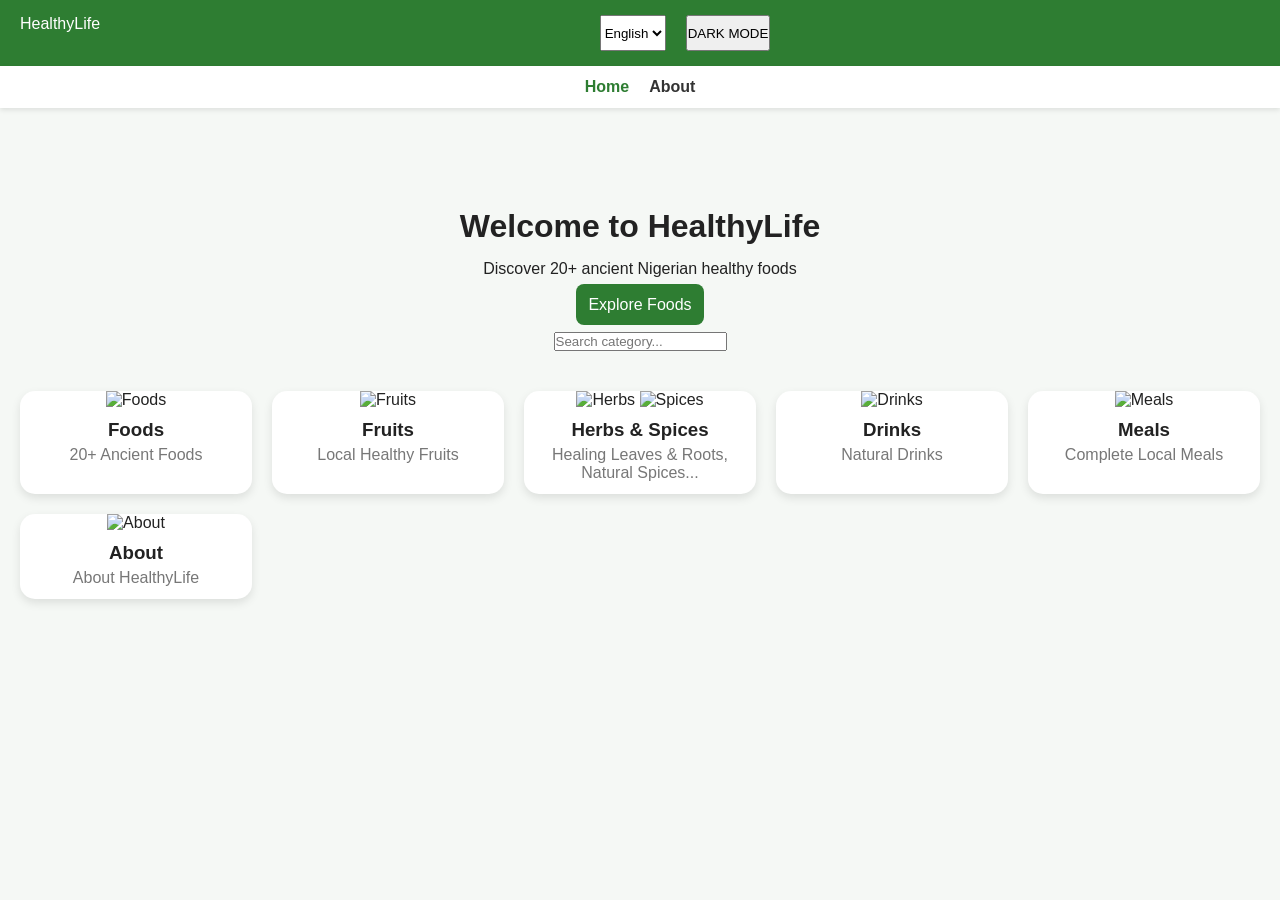
==== index.html @ 1957ff74 "Added food website" ====
<!DOCTYPE html>
<html lang="en">
<head>
    <meta charset="UTF-8">
    <meta name="viewport" content="width=device-width, initial-scale=1.0">
    <title>Welcome-HealthyLife</title>
    <link rel="stylesheet" href="food.css">
</head>
<body>
    <header class="top-header">
<div class="logo">HealthyLife</div>

<div class="header-right"><br>
<select name="" id="languageSelect">
    <option value="en">English</option>
    <option value="ig">Igbo</option>
    <option value="yo">Yoruba</option>
    <option value="ha">Hausa</option>
    <option value="fr">French</option>
</select>
<br><br>
<button id="themeBtn">DARK MODE</button>

</div>
<br>
</header>

<nav class="main-nav">
<a href="index.html" class="active" data-en="Home" data-ig="Ulo" data-yo="Ile" data-ha="Gida" data-fr="Accueil">Home</a>



<a href="about.html" data-en="About" data-ig="Gbasara" data-yo="Nipa" data-ha="Game da" data-fr="A propos">About</a>

</nav>

<section class="welcome-box">

<h1 id="welcomeText">Welcome to HealthyLife</h1>

<p data-en="Discover 20+ ancient Nigerian healthy foods" data-ig="Choputa nri Igbo 20+" data-yo="Ṣawari ounje 20+" data-ha="Gano abinci 20+" data-fr="Decouvrez 20+ aliments">Discover 20+  ancient Nigerian healthy foods</p>
<br>
<a href="foods-page.html" class="main-btn">Explore Foods</a>
 <br><br>
<input type="text" id="homeSearch" placeholder="Search category...">
</section>

<div class="category-container">
  <div class="category-box" onclick="location.href='foods-page.html'">
    <img src="../images/food 1.jpg" alt="Foods">
    <h3>Foods</h3>
    <p>20+ Ancient Foods</p>
  </div>
  <div class="category-box" onclick="location.href='fruits-page.html'">
    <img src="../images/grapes.webp" alt="Fruits">
    <h3>Fruits</h3>
    <p>Local Healthy Fruits</p>
  </div>
  <div class="category-box" onclick="location.href='herbs-page.html'">
    <img src="../images/neem-leaf.jpg" alt="Herbs"> <img src="../images/cinnamon.jpg" alt="Spices" width="100px" height="50px">
    <h3>Herbs & Spices</h3>
    <p>Healing Leaves & Roots, Natural Spices...</p>
  </div>
  <div class="category-box" onclick="location.href='drinks-page.html'">
    <img src="../images/soya-milk.jpg" alt="Drinks">
    <h3>Drinks</h3>
    <p>Natural Drinks</p>
  </div>
  <div class="category-box" onclick="location.href='meals-page.html'">
    <img src="../images/food 3.jpg" alt="Meals">
    <h3>Meals</h3>
    <p>Complete Local Meals</p>
  </div>

  

  <div class="category-box" onclick="location.href='about.html'">
    <img src="../images/food icon.png" alt="About">
    <h3>About</h3>
    <p>About HealthyLife</p>
  </div>
</div>

<script src="food.js"></script>

<script>
    let savedName=localStorage.getItem("healthyUser");
    if (savedName) {
        document.getElementById("welcomeText").innerText="Welcome," + savedName + "!";
    } 

</script>

<script>
    document.getElementById("homeSearch").addEventListener("input",function () {
        let v = this.value.toLowerCase();
        document.querySelectorAll(".category-box").forEach(b => {
            b.style.display = b.innerText.toLowerCase().includes(v)?"block":"none";
        });
    })
</script>
</body>
</html>
---- food.css ----
*{
    margin: 0;
    padding: 0;
    box-sizing: border-box;
    font-family: Arial, Helvetica, sans-serif;

}

body{
background: #f5f8f5;
color: #222;
transition: 0.3s;

}

body.dark{
    background: #121212;
    color: #eee;

}

.center-body{
  display: flex;
  justify-content: center;
  align-items: center;
  height: 100vh;

}

.top-header{
display: flex;
justify-content: space-between;
padding: 15px 20px;
background-color: #2e7d32;
color: white;

}

body.dark.top-header{
background: #1b1b1b;

}

.header-right{
    display: flex;
    gap: 10px;

}

.main-nav{
    display: flex;
    justify-content: center;
    gap: 20px;
    padding: 12px;
    background: white;
    box-shadow: 0 2px 5px rgba(0, 0, 0, 0.1);

}

body.dark.main-nav{
    background: #1e1e1e;
}

.main-nav a{
    text-decoration: none;
    color: #333;
    font-weight: bold;
}

body.dark.main-nav a{
    color: #eee;
}

.main-nav a.active{
    color: #2e7d32;
}

.form-box{
    background: white;
    padding: 25px;
    width: 90%;
    max-width: 350px;
    border-radius: 12px;
    box-shadow: 0 4px 12px rgba(0, 0, 0, 0.1);
    display: flex;
    flex-direction: column;
    gap: 15px;
}

body.dark.form-box{
    background: #1e1e1e
}

.form-box input{
    padding: 12px;
    border: 1px solid #ccc;
    border-radius: 8px;
}

.form-box button, .main-btn{
    padding: 12px;
    background: #2e7d32;
    color: white;
    border: none;
    border-radius: 8px;
    cursor: pointer;
    text-decoration: none;
    text-align: center;
}

.lang-row{
    display: flex;
    justify-content: space-between;
    margin-top: 10px;
}

.welcome-box{
    text-align: center;
    margin-top: 80px;
    padding: 20px;
}

.welcome-box h1{
    font-size: 32px;
    margin-bottom: 15px;
}

.foods-hero{
    text-align: center;
    padding: 25px 15px ;
}

.foods-hero input{
    margin-top: 15px;
    padding: 12px;
    width: 90%;
    max-width: 400px;
    border-radius: 20px;
    border: 1px solid #ccc;
}

.foods-container{
    display: grid;
    grid-template-columns: repeat(auto-fit, minmax(160px, 1fr));
    gap: 15px;
    padding: 20px;
}

.food-card{
    background: white;
    border-radius: 12px;
    padding: 15px;
    text-align: center;
    box-shadow: 0 3px 8px rgba(0, 0, 0, 0.8);
}

body.dark.food-card{
    background: #1e1e1e;
}

.food-img{
    background: #e8f5e9;
    padding: 20px;
    border-radius: 10px;
    margin-bottom: 10px;
    font-weight: bold;
}

.tribe{
    font-size: 12px;
    background: #2e7d32;
    color: white;
    padding: 3px 8px;
    border-radius: 10px;
}

.food-card p{
    font-size: 13px;
    margin: 10px 0;

}

.food-card button{
    padding: 8px 12px;
    border: none;
    background: #2e7d32;
    color: white;
    border-radius: 6px;
    cursor: pointer;
}

.food-img-real{
    width: 100%;
    height: 180px;
    object-fit: cover;
    border-radius: 12px 12px 0 0;
    background: #e0e0e0;
    display: block;
}

.english-name{
    color: #777;
    font-size: 0.9em;
    margin: 2px 0;
}

.food-card{
    overflow: hidden;
    border-radius: 12px;
}

.category-container{
 display:grid;
 grid-template-columns:repeat(auto-fit,minmax(220px,1fr));
 gap:20px;
 padding:20px;
}
.category-box{
 background:#fff;
 border-radius:15px;
 overflow:hidden;
 box-shadow:0 4px 10px rgba(0,0,0,0.1);
 cursor:pointer;
 text-align:center;
 transition:0.3s;
}
.category-box:hover{transform:translateY(-5px);}
.category-box img{width:100%; height:160px; object-fit:cover;}
.category-box h3{margin:10px 0 5px;}
.category-box p{color:#777; margin-bottom:12px;}
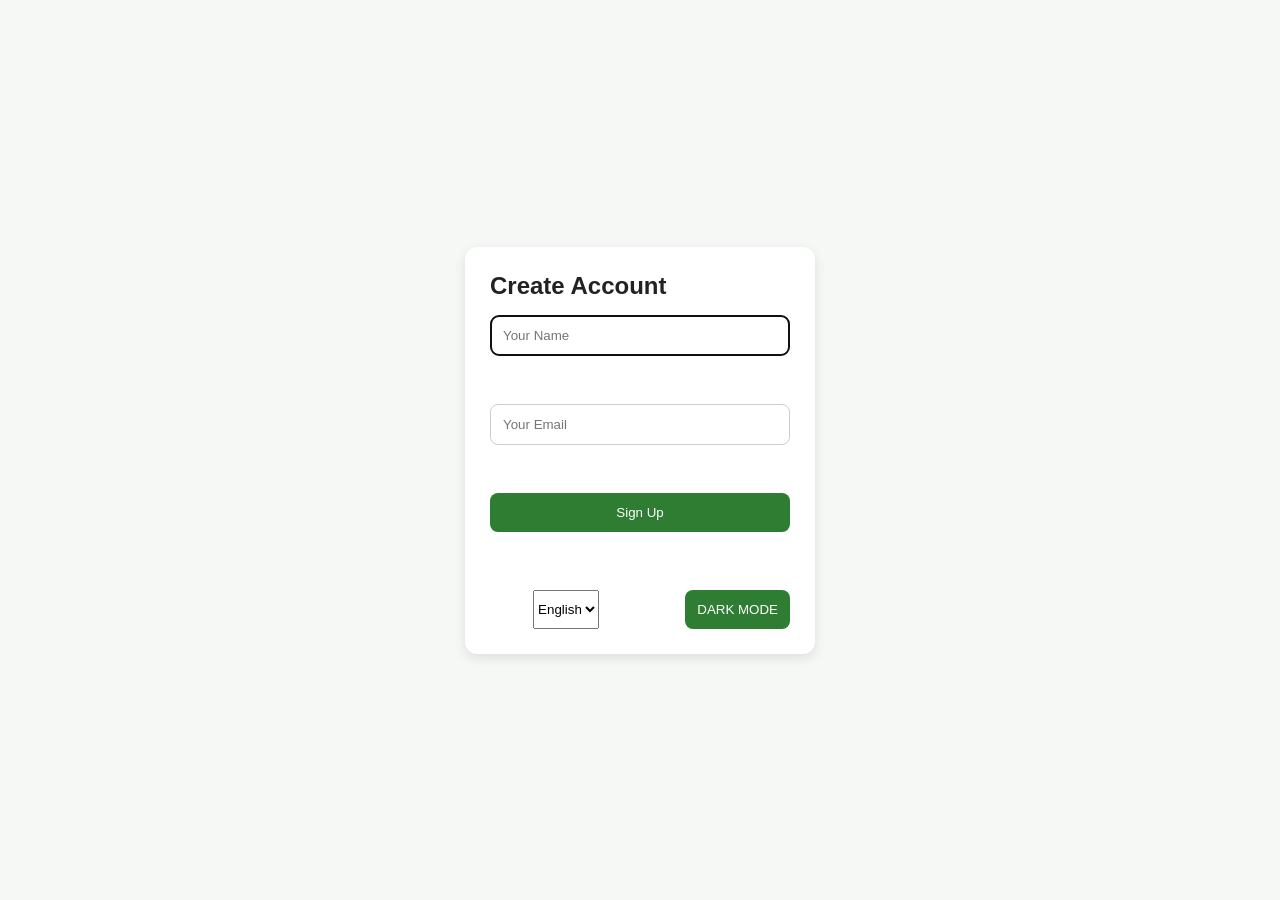
==== commit c0fecfd8: "Updated website files and page links" ====
--- a/index.html
+++ b/index.html
@@ -3,101 +3,41 @@
 <head>
     <meta charset="UTF-8">
     <meta name="viewport" content="width=device-width, initial-scale=1.0">
-    <title>Welcome-HealthyLife</title>
+    <title>Sign Up - HealthyLife</title>
     <link rel="stylesheet" href="food.css">
 </head>
-<body>
-    <header class="top-header">
-<div class="logo">HealthyLife</div>
-
-<div class="header-right"><br>
+<body class="center-body">
+    <div class="form-box">
+<h2 data-en="Create Account" data-ig="Mepee Akauntu" data-yo="Ṣẹda Akanti" data-ha="Buɗe Asusu" data-fr="Creer un compte">Create Account</h2>
+<input type="text" id="userName" placeholder="Your Name" autocapitalize="on" autocomplete="on" autocorrect="on" autofocus><br>
+<input type="email" id="userEmail" placeholder="Your Email" autocomplete="email" autocorrect="on" > <br>
+<button id="signupBtn">Sign Up</button><br>
+<div class="lang-row"><br>
 <select name="" id="languageSelect">
-    <option value="en">English</option>
-    <option value="ig">Igbo</option>
-    <option value="yo">Yoruba</option>
-    <option value="ha">Hausa</option>
-    <option value="fr">French</option>
+<option value="en">English</option>
+<option value="ig">Igbo</option>
+<option value="yo">Yoruba</option>
+<option value="ha">Hausa</option>
+<option value="fr">French</option>
 </select>
-<br><br>
+<br>
 <button id="themeBtn">DARK MODE</button>
-
 </div>
-<br>
-</header>
-
-<nav class="main-nav">
-<a href="index.html" class="active" data-en="Home" data-ig="Ulo" data-yo="Ile" data-ha="Gida" data-fr="Accueil">Home</a>
-
-
-
-<a href="about.html" data-en="About" data-ig="Gbasara" data-yo="Nipa" data-ha="Game da" data-fr="A propos">About</a>
-
-</nav>
-
-<section class="welcome-box">
-
-<h1 id="welcomeText">Welcome to HealthyLife</h1>
-
-<p data-en="Discover 20+ ancient Nigerian healthy foods" data-ig="Choputa nri Igbo 20+" data-yo="Ṣawari ounje 20+" data-ha="Gano abinci 20+" data-fr="Decouvrez 20+ aliments">Discover 20+  ancient Nigerian healthy foods</p>
-<br>
-<a href="foods-page.html" class="main-btn">Explore Foods</a>
- <br><br>
-<input type="text" id="homeSearch" placeholder="Search category...">
-</section>
-
-<div class="category-container">
-  <div class="category-box" onclick="location.href='foods-page.html'">
-    <img src="../images/food 1.jpg" alt="Foods">
-    <h3>Foods</h3>
-    <p>20+ Ancient Foods</p>
-  </div>
-  <div class="category-box" onclick="location.href='fruits-page.html'">
-    <img src="../images/grapes.webp" alt="Fruits">
-    <h3>Fruits</h3>
-    <p>Local Healthy Fruits</p>
-  </div>
-  <div class="category-box" onclick="location.href='herbs-page.html'">
-    <img src="../images/neem-leaf.jpg" alt="Herbs"> <img src="../images/cinnamon.jpg" alt="Spices" width="100px" height="50px">
-    <h3>Herbs & Spices</h3>
-    <p>Healing Leaves & Roots, Natural Spices...</p>
-  </div>
-  <div class="category-box" onclick="location.href='drinks-page.html'">
-    <img src="../images/soya-milk.jpg" alt="Drinks">
-    <h3>Drinks</h3>
-    <p>Natural Drinks</p>
-  </div>
-  <div class="category-box" onclick="location.href='meals-page.html'">
-    <img src="../images/food 3.jpg" alt="Meals">
-    <h3>Meals</h3>
-    <p>Complete Local Meals</p>
-  </div>
-
-  
-
-  <div class="category-box" onclick="location.href='about.html'">
-    <img src="../images/food icon.png" alt="About">
-    <h3>About</h3>
-    <p>About HealthyLife</p>
-  </div>
 </div>
-
 <script src="food.js"></script>
 
 <script>
-    let savedName=localStorage.getItem("healthyUser");
-    if (savedName) {
-        document.getElementById("welcomeText").innerText="Welcome," + savedName + "!";
-    } 
-
+    document.getElementById("signupBtn").addEventListener("click", function () {
+        let name = document.getElementById("userName").value;
+        let email = document.getElementById("userEmail").value;
+        if (name ===""|| email ==="") {
+            alert("Please fill all fields");
+            return;
+        }
+        localStorage.setItem("healthyUser", name);
+        window.location.href = "food.html";
+    } );
 </script>
 
-<script>
-    document.getElementById("homeSearch").addEventListener("input",function () {
-        let v = this.value.toLowerCase();
-        document.querySelectorAll(".category-box").forEach(b => {
-            b.style.display = b.innerText.toLowerCase().includes(v)?"block":"none";
-        });
-    })
-</script>
 </body>
 </html>
